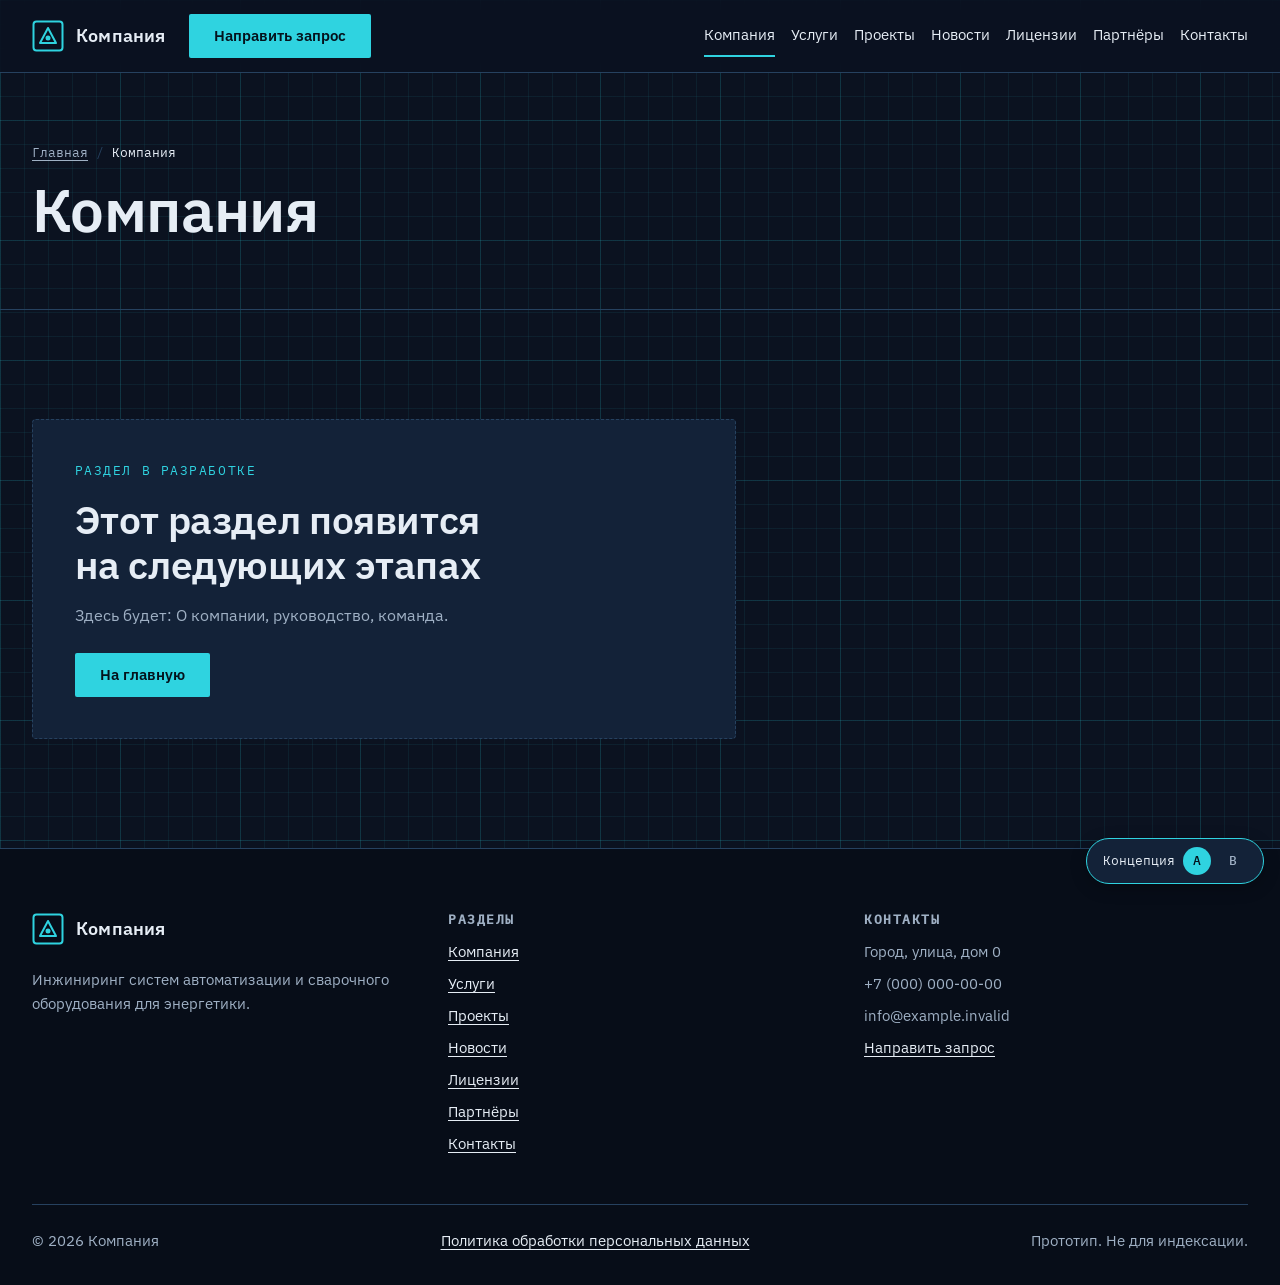
==== company.html @ 40358209 "WIP 0001: page skeleton - home, project page, section stubs, robots.txt" ====
<!doctype html>
<html lang="ru" class="no-js" data-concept="a">
<head>
  <meta charset="utf-8">
  <meta name="viewport" content="width=device-width, initial-scale=1">
  <meta name="robots" content="noindex, nofollow">
  <title>Компания — Компания (прототип)</title>
  <meta name="description" content="Компания: раздел в разработке.">
  <link rel="icon" href="assets/img/favicon.svg" type="image/svg+xml">
  <link rel="preload" href="assets/fonts/ibm-plex-sans/ibm-plex-sans-cyrillic-400-normal.woff2" as="font" type="font/woff2" crossorigin>
  <link rel="stylesheet" href="assets/css/fonts.css">
  <link rel="stylesheet" href="assets/css/tokens.css">
  <link rel="stylesheet" href="assets/css/base.css">
  <script src="assets/js/concept-init.js"></script>
  <script src="assets/js/main.js" defer></script>
</head>
<body>
  <a class="skip-link" href="#main">Перейти к содержанию</a>

  <header class="site-header">
    <div class="container site-header__inner">
      <a class="brand" href="index.html" aria-label="Компания — на главную">
        <svg class="brand__mark" viewBox="0 0 32 32" aria-hidden="true" focusable="false">
          <rect x="1.5" y="1.5" width="29" height="29" rx="3" fill="none" stroke="currentColor" stroke-width="2"/>
          <path d="M8 23 16 8l8 15z" fill="none" stroke="currentColor" stroke-width="2" stroke-linejoin="round"/>
          <circle cx="16" cy="18" r="2.5" fill="currentColor"/>
        </svg>
        <span class="brand__name">Компания</span>
      </a>
      <a class="btn btn--primary site-header__cta" href="contacts.html#request">Направить запрос</a>
      <button class="nav-toggle" type="button" data-nav-toggle aria-expanded="false" aria-controls="site-nav" aria-label="Открыть меню">
        <span class="nav-toggle__icon" aria-hidden="true"></span>
      </button>
      <nav class="site-nav" id="site-nav" aria-label="Основное меню">
        <ul class="site-nav__list">
            <li><a class="site-nav__link" href="company.html" aria-current="page">Компания</a></li>
            <li><a class="site-nav__link" href="services.html">Услуги</a></li>
            <li><a class="site-nav__link" href="projects.html">Проекты</a></li>
            <li><a class="site-nav__link" href="news.html">Новости</a></li>
            <li><a class="site-nav__link" href="licenses.html">Лицензии</a></li>
            <li><a class="site-nav__link" href="partners.html">Партнёры</a></li>
            <li><a class="site-nav__link" href="contacts.html">Контакты</a></li>
        </ul>
      </nav>
    </div>
  </header>

  <main id="main" tabindex="-1">
    <section class="page-head" aria-labelledby="page-title">
      <div class="container">
        <nav class="breadcrumbs" aria-label="Навигационная цепочка">
          <ol>
            <li><a href="index.html">Главная</a></li>
            <li><span aria-current="page">Компания</span></li>
          </ol>
        </nav>
        <h1 class="page-head__title" id="page-title">Компания</h1>
      </div>
    </section>
    <section class="stub" aria-label="Статус раздела">
      <div class="container">
        <div class="stub__card">
          <span class="eyebrow">Раздел в разработке</span>
          <h2>Этот раздел появится на следующих этапах</h2>
          <p class="stub__text">Здесь будет: О компании, руководство, команда.</p>
          <div class="stub__actions">
            <a class="btn btn--primary" href="index.html">На главную</a>
          </div>
        </div>
      </div>
    </section>
  </main>

  <footer class="site-footer theme-inverse">
    <div class="container">
      <div class="site-footer__grid">
        <div>
          <a class="brand" href="index.html" aria-label="Компания — на главную">
            <svg class="brand__mark" viewBox="0 0 32 32" aria-hidden="true" focusable="false">
          <rect x="1.5" y="1.5" width="29" height="29" rx="3" fill="none" stroke="currentColor" stroke-width="2"/>
          <path d="M8 23 16 8l8 15z" fill="none" stroke="currentColor" stroke-width="2" stroke-linejoin="round"/>
          <circle cx="16" cy="18" r="2.5" fill="currentColor"/>
        </svg>
            <span class="brand__name">Компания</span>
          </a>
          <p class="site-footer__muted" style="margin-top: var(--space-4)">Инжиниринг систем автоматизации и сварочного оборудования для энергетики.</p>
        </div>
        <nav aria-label="Разделы сайта">
          <h2 class="site-footer__title">Разделы</h2>
          <ul class="site-footer__list">
            <li><a href="company.html">Компания</a></li>
            <li><a href="services.html">Услуги</a></li>
            <li><a href="projects.html">Проекты</a></li>
            <li><a href="news.html">Новости</a></li>
            <li><a href="licenses.html">Лицензии</a></li>
            <li><a href="partners.html">Партнёры</a></li>
            <li><a href="contacts.html">Контакты</a></li>
          </ul>
        </nav>
        <div>
          <h2 class="site-footer__title">Контакты</h2>
          <ul class="site-footer__list">
            <li class="site-footer__muted">Город, улица, дом 0</li>
            <li class="site-footer__muted">+7 (000) 000-00-00</li>
            <li class="site-footer__muted">info@example.invalid</li>
            <li><a href="contacts.html#request">Направить запрос</a></li>
          </ul>
        </div>
      </div>
      <div class="site-footer__bottom">
        <span>© <span data-year>2026</span> Компания</span>
        <a href="privacy.html">Политика обработки персональных данных</a>
        <span>Прототип. Не для индексации.</span>
      </div>
    </div>
  </footer>

  <button class="concept-switch" type="button" data-concept-toggle hidden aria-label="Переключить концепцию оформления">
    <span aria-hidden="true">Концепция</span>
    <span class="concept-switch__opt is-active" data-concept-opt="a" aria-hidden="true">A</span>
    <span class="concept-switch__opt" data-concept-opt="b" aria-hidden="true">B</span>
  </button>
  <div class="visually-hidden" role="status" aria-live="polite" data-concept-status></div>
</body>
</html>
---- assets/css/fonts.css ----
/*
 * Self-hosted fonts (SIL Open Font License 1.1, see CREDITS.md and
 * assets/fonts/<family>/OFL.txt). Only Latin + Cyrillic subsets are shipped.
 * Paths are relative to this file, so the site works from any sub-folder.
 */

/* IBM Plex Sans — body and headings */
@font-face {
  font-family: "IBM Plex Sans";
  font-style: normal;
  font-weight: 400;
  font-display: swap;
  src: url("../fonts/ibm-plex-sans/ibm-plex-sans-cyrillic-400-normal.woff2") format("woff2");
  unicode-range: U+0301, U+0400-045F, U+0490-0491, U+04B0-04B1, U+2116;
}
@font-face {
  font-family: "IBM Plex Sans";
  font-style: normal;
  font-weight: 400;
  font-display: swap;
  src: url("../fonts/ibm-plex-sans/ibm-plex-sans-latin-400-normal.woff2") format("woff2");
  unicode-range: U+0000-00FF, U+0131, U+0152-0153, U+02BB-02BC, U+02C6, U+02DA, U+02DC, U+0304, U+0308, U+0329, U+2000-206F, U+20AC, U+2122, U+2191, U+2193, U+2212, U+2215, U+FEFF, U+FFFD;
}
@font-face {
  font-family: "IBM Plex Sans";
  font-style: normal;
  font-weight: 600;
  font-display: swap;
  src: url("../fonts/ibm-plex-sans/ibm-plex-sans-cyrillic-600-normal.woff2") format("woff2");
  unicode-range: U+0301, U+0400-045F, U+0490-0491, U+04B0-04B1, U+2116;
}
@font-face {
  font-family: "IBM Plex Sans";
  font-style: normal;
  font-weight: 600;
  font-display: swap;
  src: url("../fonts/ibm-plex-sans/ibm-plex-sans-latin-600-normal.woff2") format("woff2");
  unicode-range: U+0000-00FF, U+0131, U+0152-0153, U+02BB-02BC, U+02C6, U+02DA, U+02DC, U+0304, U+0308, U+0329, U+2000-206F, U+20AC, U+2122, U+2191, U+2193, U+2212, U+2215, U+FEFF, U+FFFD;
}

/* IBM Plex Mono — technical accent (labels, numbers, meta) */
@font-face {
  font-family: "IBM Plex Mono";
  font-style: normal;
  font-weight: 400;
  font-display: swap;
  src: url("../fonts/ibm-plex-mono/ibm-plex-mono-cyrillic-400-normal.woff2") format("woff2");
  unicode-range: U+0301, U+0400-045F, U+0490-0491, U+04B0-04B1, U+2116;
}
@font-face {
  font-family: "IBM Plex Mono";
  font-style: normal;
  font-weight: 400;
  font-display: swap;
  src: url("../fonts/ibm-plex-mono/ibm-plex-mono-latin-400-normal.woff2") format("woff2");
  unicode-range: U+0000-00FF, U+0131, U+0152-0153, U+02BB-02BC, U+02C6, U+02DA, U+02DC, U+0304, U+0308, U+0329, U+2000-206F, U+20AC, U+2122, U+2191, U+2193, U+2212, U+2215, U+FEFF, U+FFFD;
}
@font-face {
  font-family: "IBM Plex Mono";
  font-style: normal;
  font-weight: 500;
  font-display: swap;
  src: url("../fonts/ibm-plex-mono/ibm-plex-mono-cyrillic-500-normal.woff2") format("woff2");
  unicode-range: U+0301, U+0400-045F, U+0490-0491, U+04B0-04B1, U+2116;
}
@font-face {
  font-family: "IBM Plex Mono";
  font-style: normal;
  font-weight: 500;
  font-display: swap;
  src: url("../fonts/ibm-plex-mono/ibm-plex-mono-latin-500-normal.woff2") format("woff2");
  unicode-range: U+0000-00FF, U+0131, U+0152-0153, U+02BB-02BC, U+02C6, U+02DA, U+02DC, U+0304, U+0308, U+0329, U+2000-206F, U+20AC, U+2122, U+2191, U+2193, U+2212, U+2215, U+FEFF, U+FFFD;
}
---- assets/css/tokens.css ----
/*
 * Design tokens.
 *
 * The page carries data-concept="a" | "b" on <html> (set by assets/js/concept-init.js
 * before first paint). Components use only the custom properties below, never
 * raw colours, so a concept is switched by redefining tokens — nothing else.
 *
 *   A «инженерный тёмный»   — graphite / dark blue, cyan accent, drawing grid, mono accents
 *   B «корпоративный светлый» — white, dark-blue text, dark hero, calm blue accent
 *
 * .theme-inverse marks a block that sits on the "inverse" surface (hero, footer):
 * it re-maps the colour tokens to the --inv-* set of the active concept.
 */

:root {
  /* Typography */
  --font-sans: "IBM Plex Sans", system-ui, -apple-system, "Segoe UI", Roboto, Arial, sans-serif;
  --font-mono: "IBM Plex Mono", ui-monospace, "SFMono-Regular", Menlo, Consolas, monospace;
  --font-body: var(--font-sans);
  --font-heading: var(--font-sans);
  --font-label: var(--font-mono);

  --fs-xs: 0.8125rem;
  --fs-sm: 0.9375rem;
  --fs-base: 1rem;
  --fs-lg: 1.125rem;
  --fs-h3: clamp(1.25rem, 1.1rem + 0.6vw, 1.5rem);
  --fs-h2: clamp(1.625rem, 1.3rem + 1.4vw, 2.5rem);
  --fs-h1: clamp(2.125rem, 1.5rem + 2.8vw, 4rem);
  --lh-tight: 1.15;
  --lh-base: 1.6;
  --fw-regular: 400;
  --fw-bold: 600;

  /* Spacing (4 px base) */
  --space-1: 0.25rem;
  --space-2: 0.5rem;
  --space-3: 0.75rem;
  --space-4: 1rem;
  --space-5: 1.5rem;
  --space-6: 2rem;
  --space-7: 3rem;
  --space-8: 4rem;
  --space-9: 6rem;
  --section-pad: clamp(3rem, 2rem + 4vw, 6rem);

  /* Layout */
  --container: 76rem;
  --gutter: clamp(1rem, 0.5rem + 2vw, 2rem);
  --header-h: 4.5rem;

  /* Motion */
  --dur-fast: 150ms;
  --dur-base: 250ms;
  --ease: cubic-bezier(0.2, 0, 0, 1);

  --focus-width: 3px;
}

/* ---------- Concept A: «инженерный тёмный» (default) ---------- */
:root,
:root[data-concept="a"] {
  color-scheme: dark;

  --color-bg: #0b1220;
  --color-bg-alt: #0e1829;
  --color-surface: #132238;
  --color-surface-2: #1a2d47;
  --color-border: #26415f;
  --color-text: #e6edf5;
  --color-text-muted: #9fb0c4;
  --color-accent: #2fd3e0;
  --color-accent-hover: #74e6ef;
  --color-on-accent: #04121c;
  --color-link: #5fdde8;
  --color-focus: #ffd166;
  --color-header-bg: rgba(11, 18, 32, 0.88);

  --inv-bg: #070d18;
  --inv-bg-alt: #0b1424;
  --inv-surface: #10203a;
  --inv-border: #26415f;
  --inv-text: #e6edf5;
  --inv-text-muted: #9fb0c4;
  --inv-accent: #2fd3e0;
  --inv-accent-hover: #74e6ef;
  --inv-on-accent: #04121c;
  --inv-link: #5fdde8;

  /* "Drawing" grid behind the page */
  --grid-line: rgba(47, 211, 224, 0.07);
  --grid-line-major: rgba(47, 211, 224, 0.12);
  --grid-size: 24px;
  --grid-major: 120px;

  --radius-sm: 2px;
  --radius: 2px;
  --radius-lg: 4px;
  --shadow: none;
  --border-style: solid;

  --heading-weight: 600;
  --heading-tracking: -0.01em;
  --label-transform: uppercase;
  --label-tracking: 0.12em;

  --hero-bg:
    radial-gradient(60rem 30rem at 85% 20%, rgba(47, 211, 224, 0.16), transparent 60%),
    linear-gradient(180deg, #070d18 0%, #0b1220 100%);
}

/* ---------- Concept B: «корпоративный светлый» ---------- */
:root[data-concept="b"] {
  color-scheme: light;

  --color-bg: #ffffff;
  --color-bg-alt: #f3f6fb;
  --color-surface: #ffffff;
  --color-surface-2: #eef2f9;
  --color-border: #d5dce8;
  --color-text: #0b1640;
  --color-text-muted: #47526e;
  --color-accent: #1f5bd6;
  --color-accent-hover: #1747ab;
  --color-on-accent: #ffffff;
  --color-link: #1f5bd6;
  --color-focus: #e8590c;
  --color-header-bg: rgba(255, 255, 255, 0.94);

  --inv-bg: #0b1640;
  --inv-bg-alt: #101d4f;
  --inv-surface: #15245c;
  --inv-border: #2a3a78;
  --inv-text: #ffffff;
  --inv-text-muted: #b8c2dd;
  --inv-accent: #8fb3ff;
  --inv-accent-hover: #b9cfff;
  --inv-on-accent: #0b1640;
  --inv-link: #a9c4ff;

  --grid-line: transparent;
  --grid-line-major: transparent;
  --grid-size: 24px;
  --grid-major: 120px;

  --radius-sm: 4px;
  --radius: 8px;
  --radius-lg: 12px;
  --shadow: 0 1px 2px rgba(11, 22, 64, 0.06), 0 8px 24px rgba(11, 22, 64, 0.06);
  --border-style: solid;

  --font-label: var(--font-sans);
  --heading-weight: 600;
  --heading-tracking: -0.015em;
  --label-transform: none;
  --label-tracking: 0.02em;

  --hero-bg:
    radial-gradient(50rem 28rem at 80% 10%, rgba(143, 179, 255, 0.22), transparent 60%),
    linear-gradient(160deg, #0b1640 0%, #13246a 100%);
}

/* Blocks on the inverse surface (hero, footer, CTA bands) */
.theme-inverse {
  --color-bg: var(--inv-bg);
  --color-bg-alt: var(--inv-bg-alt);
  --color-surface: var(--inv-surface);
  --color-surface-2: var(--inv-surface);
  --color-border: var(--inv-border);
  --color-text: var(--inv-text);
  --color-text-muted: var(--inv-text-muted);
  --color-accent: var(--inv-accent);
  --color-accent-hover: var(--inv-accent-hover);
  --color-on-accent: var(--inv-on-accent);
  --color-link: var(--inv-link);
  color-scheme: dark;
}
---- assets/css/base.css ----
/*
 * Base layout and shared components: reset, typography, header, footer,
 * sections, placeholders, buttons, concept switcher, stub pages.
 * Colours come only from tokens.css.
 */

/* ---------- Reset ---------- */
*,
*::before,
*::after {
  box-sizing: border-box;
}
html {
  -webkit-text-size-adjust: 100%;
  text-size-adjust: 100%;
  scroll-padding-top: calc(var(--header-h) + var(--space-4));
}
body,
h1, h2, h3, h4, p, ul, ol, dl, dd, figure, blockquote {
  margin: 0;
}
ul[role="list"],
.list-reset {
  list-style: none;
  padding: 0;
}
img, svg {
  display: block;
  max-width: 100%;
}
button, input, select, textarea {
  font: inherit;
  color: inherit;
}

/* ---------- Page ---------- */
body {
  min-height: 100vh;
  display: flex;
  flex-direction: column;
  font-family: var(--font-body);
  font-size: var(--fs-base);
  line-height: var(--lh-base);
  color: var(--color-text);
  background-color: var(--color-bg);
  /* Drawing grid: visible in A, transparent lines in B */
  background-image:
    linear-gradient(var(--grid-line-major) 1px, transparent 1px),
    linear-gradient(90deg, var(--grid-line-major) 1px, transparent 1px),
    linear-gradient(var(--grid-line) 1px, transparent 1px),
    linear-gradient(90deg, var(--grid-line) 1px, transparent 1px);
  background-size:
    var(--grid-major) var(--grid-major),
    var(--grid-major) var(--grid-major),
    var(--grid-size) var(--grid-size),
    var(--grid-size) var(--grid-size);
  -webkit-font-smoothing: antialiased;
}
main {
  flex: 1 0 auto;
}

h1, h2, h3, h4 {
  font-family: var(--font-heading);
  font-weight: var(--heading-weight);
  letter-spacing: var(--heading-tracking);
  line-height: var(--lh-tight);
  text-wrap: balance;
}
h1 { font-size: var(--fs-h1); }
h2 { font-size: var(--fs-h2); }
h3 { font-size: var(--fs-h3); }

p { max-width: 70ch; }

a {
  color: var(--color-link);
  text-underline-offset: 0.2em;
  text-decoration-thickness: 1px;
}
a:hover {
  text-decoration-thickness: 2px;
}

:focus-visible {
  outline: var(--focus-width) solid var(--color-focus);
  outline-offset: 3px;
  border-radius: var(--radius-sm);
}

.container {
  width: 100%;
  max-width: calc(var(--container) + 2 * var(--gutter));
  margin-inline: auto;
  padding-inline: var(--gutter);
}

.visually-hidden {
  position: absolute !important;
  width: 1px;
  height: 1px;
  padding: 0;
  margin: -1px;
  overflow: hidden;
  clip: rect(0 0 0 0);
  white-space: nowrap;
  border: 0;
}

.skip-link {
  position: absolute;
  left: var(--space-4);
  top: -100px;
  z-index: 100;
  padding: var(--space-2) var(--space-4);
  background: var(--color-accent);
  color: var(--color-on-accent);
  font-weight: var(--fw-bold);
  border-radius: var(--radius);
}
.skip-link:focus {
  top: var(--space-4);
}

/* Small technical label ("eyebrow"): mono in A, sans in B */
.eyebrow {
  display: inline-block;
  font-family: var(--font-label);
  font-size: var(--fs-xs);
  text-transform: var(--label-transform);
  letter-spacing: var(--label-tracking);
  color: var(--color-accent);
}

/* ---------- Buttons ---------- */
.btn {
  display: inline-flex;
  align-items: center;
  justify-content: center;
  gap: var(--space-2);
  min-height: 2.75rem;
  padding: var(--space-2) var(--space-5);
  border: 1px solid transparent;
  border-radius: var(--radius);
  font-weight: var(--fw-bold);
  font-size: var(--fs-sm);
  line-height: 1.2;
  text-decoration: none;
  cursor: pointer;
  transition: background-color var(--dur-fast) var(--ease), color var(--dur-fast) var(--ease),
    border-color var(--dur-fast) var(--ease);
}
.btn--primary {
  background: var(--color-accent);
  color: var(--color-on-accent);
}
.btn--primary:hover {
  background: var(--color-accent-hover);
}
.btn--ghost {
  background: transparent;
  color: var(--color-text);
  border-color: var(--color-border);
}
.btn--ghost:hover {
  border-color: var(--color-accent);
  color: var(--color-text);
}

/* ---------- Header ---------- */
.site-header {
  position: sticky;
  top: 0;
  z-index: 50;
  background: var(--color-header-bg);
  border-bottom: 1px solid var(--color-border);
  -webkit-backdrop-filter: blur(8px);
  backdrop-filter: blur(8px);
}
.site-header__inner {
  display: flex;
  align-items: center;
  gap: var(--space-5);
  min-height: var(--header-h);
}

.brand {
  display: inline-flex;
  align-items: center;
  gap: var(--space-3);
  color: var(--color-text);
  text-decoration: none;
  font-weight: var(--fw-bold);
  font-size: var(--fs-lg);
  letter-spacing: 0.01em;
  flex-shrink: 0;
}
.brand__mark {
  width: 2rem;
  height: 2rem;
  color: var(--color-accent);
}

.site-nav {
  margin-left: auto;
}
.site-nav__list {
  display: flex;
  flex-wrap: wrap;
  gap: var(--space-1) var(--space-4);
  margin: 0;
  padding: 0;
  list-style: none;
}
.site-nav__link {
  display: inline-block;
  padding: var(--space-2) 0;
  color: var(--color-text);
  text-decoration: none;
  font-size: var(--fs-sm);
  border-bottom: 2px solid transparent;
}
.site-nav__link:hover {
  color: var(--color-text);
  border-bottom-color: var(--color-border);
}
.site-nav__link[aria-current] {
  border-bottom-color: var(--color-accent);
}
.site-header__cta {
  flex-shrink: 0;
}

.nav-toggle {
  display: none;
  margin-left: auto;
  width: 2.75rem;
  height: 2.75rem;
  padding: 0;
  border: 1px solid var(--color-border);
  border-radius: var(--radius);
  background: transparent;
  cursor: pointer;
  align-items: center;
  justify-content: center;
}
.nav-toggle__icon,
.nav-toggle__icon::before,
.nav-toggle__icon::after {
  display: block;
  width: 1.25rem;
  height: 2px;
  background: currentColor;
  transition: transform var(--dur-base) var(--ease), opacity var(--dur-fast) var(--ease);
}
.nav-toggle__icon {
  position: relative;
}
.nav-toggle__icon::before,
.nav-toggle__icon::after {
  content: "";
  position: absolute;
  left: 0;
}
.nav-toggle__icon::before { top: -6px; }
.nav-toggle__icon::after { top: 6px; }
.nav-toggle[aria-expanded="true"] .nav-toggle__icon { background: transparent; }
.nav-toggle[aria-expanded="true"] .nav-toggle__icon::before { transform: translateY(6px) rotate(45deg); }
.nav-toggle[aria-expanded="true"] .nav-toggle__icon::after { transform: translateY(-6px) rotate(-45deg); }

@media (max-width: 1099.98px) {
  .site-header__inner {
    flex-wrap: wrap;
    gap: var(--space-3);
  }
  .nav-toggle {
    display: inline-flex;
  }
  .site-header__cta {
    order: 2;
  }
  .nav-toggle {
    order: 3;
    margin-left: 0;
  }
  .brand {
    margin-right: auto;
  }
  .site-nav {
    order: 4;
    flex-basis: 100%;
    margin-left: 0;
    display: none;
    padding-bottom: var(--space-4);
  }
  /* Without JS the menu stays open, so navigation always works */
  .no-js .site-nav,
  .site-header.is-open .site-nav {
    display: block;
  }
  .no-js .nav-toggle {
    display: none;
  }
  .site-nav__list {
    flex-direction: column;
    gap: 0;
  }
  .site-nav__link {
    display: block;
    padding: var(--space-3) 0;
    border-bottom: 1px solid var(--color-border);
  }
  .site-nav__link[aria-current] {
    border-bottom-color: var(--color-border);
    box-shadow: inset 3px 0 0 var(--color-accent);
    padding-left: var(--space-3);
  }
}
@media (max-width: 479.98px) {
  .site-header__cta {
    padding-inline: var(--space-3);
    font-size: var(--fs-xs);
  }
  .brand__name {
    font-size: var(--fs-base);
  }
}

/* ---------- Sections ---------- */
.section {
  padding-block: var(--section-pad);
}
.section--alt {
  background-color: var(--color-bg-alt);
}
.section.theme-inverse {
  background-color: var(--color-bg);
  color: var(--color-text);
}
.section__head {
  display: grid;
  gap: var(--space-3);
  margin-bottom: var(--space-6);
}
.section__lead {
  color: var(--color-text-muted);
  font-size: var(--fs-lg);
}

/* Placeholder for blocks laid out in later tasks */
.placeholder {
  display: grid;
  place-items: center;
  gap: var(--space-2);
  min-height: 10rem;
  padding: var(--space-6) var(--space-5);
  border: 1px dashed var(--color-border);
  border-radius: var(--radius-lg);
  background: color-mix(in srgb, var(--color-surface) 60%, transparent);
  color: var(--color-text-muted);
  text-align: center;
  font-size: var(--fs-sm);
}
.placeholder__tag {
  font-family: var(--font-mono);
  font-size: var(--fs-xs);
  letter-spacing: 0.08em;
  text-transform: uppercase;
  color: var(--color-accent);
}
.placeholder--tall {
  min-height: 18rem;
}

/* ---------- Hero (home first screen) ---------- */
.hero {
  position: relative;
  overflow: hidden;
  background: var(--hero-bg);
  color: var(--color-text);
  padding-block: clamp(4rem, 3rem + 6vw, 8rem);
  min-height: min(48rem, calc(100vh - var(--header-h)));
  display: flex;
  align-items: center;
}
.hero__grid {
  display: grid;
  gap: var(--space-7);
  align-items: center;
}
@media (min-width: 900px) {
  .hero__grid {
    grid-template-columns: 1.4fr 1fr;
  }
}
.hero__brand {
  display: flex;
  align-items: center;
  gap: var(--space-4);
  margin-bottom: var(--space-5);
}
.hero__logo {
  width: 3.5rem;
  height: 3.5rem;
  color: var(--color-accent);
}
.hero__title {
  margin-bottom: var(--space-4);
}
.hero__slogan {
  font-size: var(--fs-lg);
  color: var(--color-text-muted);
  margin-bottom: var(--space-6);
}
.hero__actions {
  display: flex;
  flex-wrap: wrap;
  gap: var(--space-3);
}
.hero__sign {
  justify-self: center;
  width: min(18rem, 70vw);
  color: var(--color-accent);
}
.hero__sign text {
  fill: var(--color-text);
  font-family: var(--font-label);
  font-size: 9px;
  letter-spacing: 0.1em;
}

/* ---------- Page head (inner pages) ---------- */
.page-head {
  padding-block: clamp(2.5rem, 2rem + 3vw, 5rem) var(--space-7);
  border-bottom: 1px solid var(--color-border);
}
.page-head__title {
  margin-block: var(--space-3) var(--space-4);
}
.breadcrumbs ol {
  display: flex;
  flex-wrap: wrap;
  gap: var(--space-2);
  margin: 0;
  padding: 0;
  list-style: none;
  font-size: var(--fs-xs);
  font-family: var(--font-label);
  color: var(--color-text-muted);
}
.breadcrumbs li + li::before {
  content: "/";
  margin-right: var(--space-2);
  color: var(--color-border);
}
.breadcrumbs a {
  color: var(--color-text-muted);
}
.breadcrumbs [aria-current="page"] {
  color: var(--color-text);
}

/* Project metadata list */
.meta-list {
  display: grid;
  grid-template-columns: repeat(auto-fit, minmax(12rem, 1fr));
  gap: var(--space-4);
  margin-top: var(--space-6);
}
.meta-list__item {
  padding: var(--space-4);
  border: 1px solid var(--color-border);
  border-radius: var(--radius);
  background: var(--color-surface);
}
.meta-list dt {
  font-family: var(--font-label);
  font-size: var(--fs-xs);
  text-transform: var(--label-transform);
  letter-spacing: var(--label-tracking);
  color: var(--color-text-muted);
}
.meta-list dd {
  font-weight: var(--fw-bold);
  margin-top: var(--space-1);
}

/* CTA band */
.cta-band__inner {
  display: flex;
  flex-wrap: wrap;
  align-items: center;
  justify-content: space-between;
  gap: var(--space-5);
}

/* ---------- Stub page ("раздел в разработке") ---------- */
.stub {
  padding-block: clamp(3rem, 2rem + 6vw, 7rem);
}
.stub__card {
  display: grid;
  gap: var(--space-4);
  max-width: 44rem;
  padding: clamp(1.5rem, 1rem + 2vw, 3rem);
  border: 1px dashed var(--color-border);
  border-radius: var(--radius-lg);
  background: var(--color-surface);
  box-shadow: var(--shadow);
}
.stub__text {
  color: var(--color-text-muted);
}
.stub__actions {
  display: flex;
  flex-wrap: wrap;
  gap: var(--space-3);
  margin-top: var(--space-2);
}

/* ---------- Footer ---------- */
.site-footer {
  background-color: var(--color-bg);
  color: var(--color-text);
  border-top: 1px solid var(--color-border);
  padding-block: var(--space-8) var(--space-6);
  font-size: var(--fs-sm);
}
.site-footer__grid {
  display: grid;
  gap: var(--space-6);
  grid-template-columns: repeat(auto-fit, minmax(14rem, 1fr));
}
.site-footer__title {
  font-family: var(--font-label);
  font-size: var(--fs-xs);
  font-weight: var(--fw-bold);
  text-transform: var(--label-transform);
  letter-spacing: var(--label-tracking);
  color: var(--color-text-muted);
  margin-bottom: var(--space-3);
}
.site-footer__list {
  display: grid;
  gap: var(--space-2);
  margin: 0;
  padding: 0;
  list-style: none;
}
.site-footer a {
  color: var(--color-text);
}
.site-footer__muted {
  color: var(--color-text-muted);
}
.site-footer__bottom {
  display: flex;
  flex-wrap: wrap;
  justify-content: space-between;
  gap: var(--space-3);
  margin-top: var(--space-7);
  padding-top: var(--space-5);
  border-top: 1px solid var(--color-border);
  color: var(--color-text-muted);
}

/* ---------- Concept switcher (fixed corner button) ---------- */
.concept-switch {
  position: fixed;
  right: max(var(--space-4), env(safe-area-inset-right));
  bottom: max(var(--space-4), env(safe-area-inset-bottom));
  z-index: 90;
  display: inline-flex;
  align-items: center;
  gap: var(--space-2);
  min-height: 2.75rem;
  padding: var(--space-2) var(--space-4);
  border: 1px solid var(--color-accent);
  border-radius: 999px;
  background: var(--color-surface);
  color: var(--color-text);
  font-family: var(--font-mono);
  font-size: var(--fs-xs);
  box-shadow: 0 4px 16px rgba(0, 0, 0, 0.25);
  cursor: pointer;
}
.concept-switch:hover {
  background: var(--color-surface-2);
}
.concept-switch__opt {
  display: inline-grid;
  place-items: center;
  width: 1.75rem;
  height: 1.75rem;
  border-radius: 50%;
  font-weight: 500;
  color: var(--color-text-muted);
}
.concept-switch__opt.is-active {
  background: var(--color-accent);
  color: var(--color-on-accent);
}

/* Smooth theme change; switched off for reduced motion below */
body,
.site-header,
.site-footer,
.section,
.btn,
.placeholder {
  transition-property: background-color, color, border-color;
  transition-duration: var(--dur-base);
  transition-timing-function: var(--ease);
}

@media (prefers-reduced-motion: reduce) {
  *,
  *::before,
  *::after {
    animation-duration: 0.01ms !important;
    animation-iteration-count: 1 !important;
    transition-duration: 0.01ms !important;
    scroll-behavior: auto !important;
  }
}
@media (prefers-reduced-motion: no-preference) {
  html {
    scroll-behavior: smooth;
  }
}
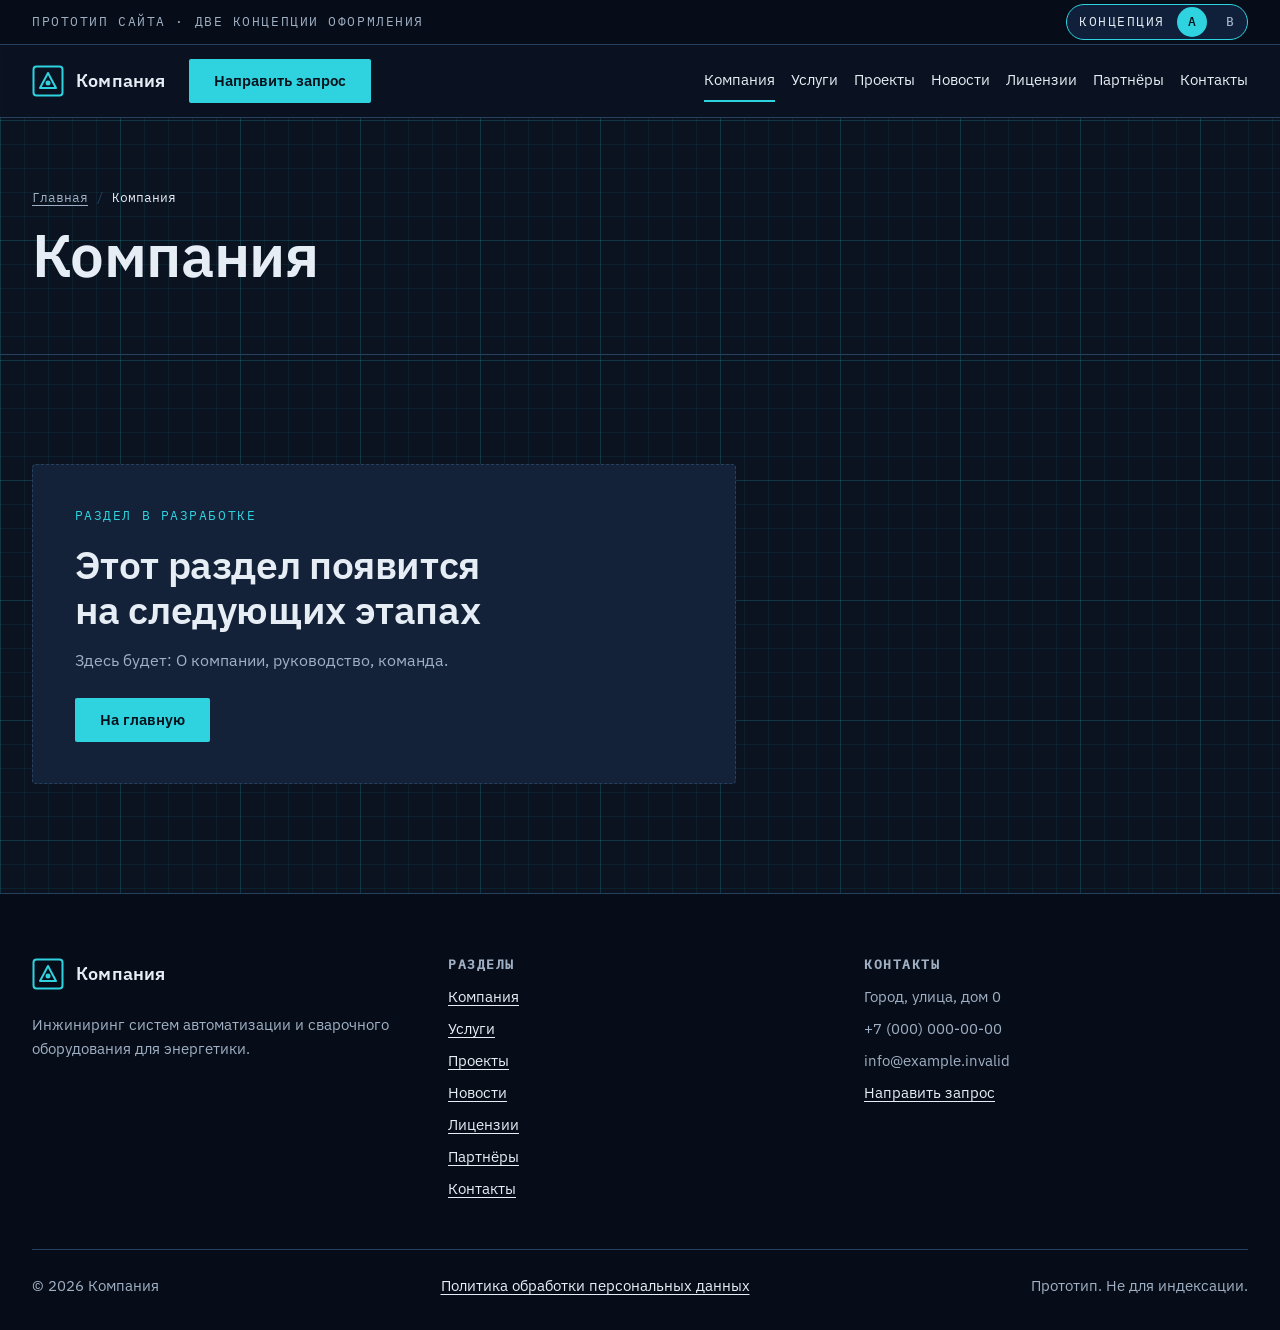
==== commit 507d03d0: "WIP 0007: A/B switcher moves into a prototype strip above the header, no longer covers content" ====
--- a/company.html
+++ b/company.html
@@ -16,6 +16,16 @@
 </head>
 <body>
   <a class="skip-link" href="#main">Перейти к содержанию</a>
+  <div class="proto-bar theme-inverse">
+    <div class="container proto-bar__inner">
+      <p class="proto-bar__note">Прототип<span class="proto-bar__hint"> сайта · две концепции оформления</span></p>
+      <button class="concept-switch" type="button" data-concept-toggle hidden aria-label="Переключить концепцию оформления">
+        <span class="concept-switch__word" aria-hidden="true">Концепция</span>
+        <span class="concept-switch__opt is-active" data-concept-opt="a" aria-hidden="true">A</span>
+        <span class="concept-switch__opt" data-concept-opt="b" aria-hidden="true">B</span>
+      </button>
+    </div>
+  </div>
 
   <header class="site-header">
     <div class="container site-header__inner">
@@ -83,7 +93,7 @@
         </svg>
             <span class="brand__name">Компания</span>
           </a>
-          <p class="site-footer__muted" style="margin-top: var(--space-4)">Инжиниринг систем автоматизации и сварочного оборудования для энергетики.</p>
+          <p class="site-footer__muted site-footer__about">Инжиниринг систем автоматизации и сварочного оборудования для энергетики.</p>
         </div>
         <nav aria-label="Разделы сайта">
           <h2 class="site-footer__title">Разделы</h2>
@@ -115,11 +125,6 @@
     </div>
   </footer>
 
-  <button class="concept-switch" type="button" data-concept-toggle hidden aria-label="Переключить концепцию оформления">
-    <span aria-hidden="true">Концепция</span>
-    <span class="concept-switch__opt is-active" data-concept-opt="a" aria-hidden="true">A</span>
-    <span class="concept-switch__opt" data-concept-opt="b" aria-hidden="true">B</span>
-  </button>
   <div class="visually-hidden" role="status" aria-live="polite" data-concept-status></div>
 </body>
 </html>
--- a/assets/css/fonts.css
+++ b/assets/css/fonts.css
@@ -71,3 +71,69 @@
   src: url("../fonts/ibm-plex-mono/ibm-plex-mono-latin-500-normal.woff2") format("woff2");
   unicode-range: U+0000-00FF, U+0131, U+0152-0153, U+02BB-02BC, U+02C6, U+02DA, U+02DC, U+0304, U+0308, U+0329, U+2000-206F, U+20AC, U+2122, U+2191, U+2193, U+2212, U+2215, U+FEFF, U+FFFD;
 }
+
+/* Inter — body and headings of concept B (loaded only when B is shown) */
+@font-face {
+  font-family: "Inter";
+  font-style: normal;
+  font-weight: 300;
+  font-display: swap;
+  src: url("../fonts/inter/inter-cyrillic-300-normal.woff2") format("woff2");
+  unicode-range: U+0301, U+0400-045F, U+0490-0491, U+04B0-04B1, U+2116;
+}
+@font-face {
+  font-family: "Inter";
+  font-style: normal;
+  font-weight: 300;
+  font-display: swap;
+  src: url("../fonts/inter/inter-latin-300-normal.woff2") format("woff2");
+  unicode-range: U+0000-00FF, U+0131, U+0152-0153, U+02BB-02BC, U+02C6, U+02DA, U+02DC, U+0304, U+0308, U+0329, U+2000-206F, U+20AC, U+2122, U+2191, U+2193, U+2212, U+2215, U+FEFF, U+FFFD;
+}
+@font-face {
+  font-family: "Inter";
+  font-style: normal;
+  font-weight: 400;
+  font-display: swap;
+  src: url("../fonts/inter/inter-cyrillic-400-normal.woff2") format("woff2");
+  unicode-range: U+0301, U+0400-045F, U+0490-0491, U+04B0-04B1, U+2116;
+}
+@font-face {
+  font-family: "Inter";
+  font-style: normal;
+  font-weight: 400;
+  font-display: swap;
+  src: url("../fonts/inter/inter-latin-400-normal.woff2") format("woff2");
+  unicode-range: U+0000-00FF, U+0131, U+0152-0153, U+02BB-02BC, U+02C6, U+02DA, U+02DC, U+0304, U+0308, U+0329, U+2000-206F, U+20AC, U+2122, U+2191, U+2193, U+2212, U+2215, U+FEFF, U+FFFD;
+}
+@font-face {
+  font-family: "Inter";
+  font-style: normal;
+  font-weight: 500;
+  font-display: swap;
+  src: url("../fonts/inter/inter-cyrillic-500-normal.woff2") format("woff2");
+  unicode-range: U+0301, U+0400-045F, U+0490-0491, U+04B0-04B1, U+2116;
+}
+@font-face {
+  font-family: "Inter";
+  font-style: normal;
+  font-weight: 500;
+  font-display: swap;
+  src: url("../fonts/inter/inter-latin-500-normal.woff2") format("woff2");
+  unicode-range: U+0000-00FF, U+0131, U+0152-0153, U+02BB-02BC, U+02C6, U+02DA, U+02DC, U+0304, U+0308, U+0329, U+2000-206F, U+20AC, U+2122, U+2191, U+2193, U+2212, U+2215, U+FEFF, U+FFFD;
+}
+@font-face {
+  font-family: "Inter";
+  font-style: normal;
+  font-weight: 600;
+  font-display: swap;
+  src: url("../fonts/inter/inter-cyrillic-600-normal.woff2") format("woff2");
+  unicode-range: U+0301, U+0400-045F, U+0490-0491, U+04B0-04B1, U+2116;
+}
+@font-face {
+  font-family: "Inter";
+  font-style: normal;
+  font-weight: 600;
+  font-display: swap;
+  src: url("../fonts/inter/inter-latin-600-normal.woff2") format("woff2");
+  unicode-range: U+0000-00FF, U+0131, U+0152-0153, U+02BB-02BC, U+02C6, U+02DA, U+02DC, U+0304, U+0308, U+0329, U+2000-206F, U+20AC, U+2122, U+2191, U+2193, U+2212, U+2215, U+FEFF, U+FFFD;
+}
--- a/assets/css/tokens.css
+++ b/assets/css/tokens.css
@@ -48,6 +48,7 @@
   --container: 76rem;
   --gutter: clamp(1rem, 0.5rem + 2vw, 2rem);
   --header-h: 4.5rem;
+  --proto-bar-h: 2.75rem;              /* prototype strip with the A/B switcher */
 
   /* Motion */
   --dur-fast: 150ms;
@@ -104,6 +105,38 @@
   --label-transform: uppercase;
   --label-tracking: 0.12em;
 
+  /* Content blocks (assets/css/blocks.css) */
+  --tick: var(--color-accent);          /* drawing corner marks on cards; off in B */
+  --card-lift: -2px;                    /* hover shift of a card */
+  --figure-font: var(--font-mono);      /* big numbers in «Цифры» */
+  --figure-weight: 500;
+  --figure-color: var(--color-accent);
+  --field-bg: #0b1220;
+  --field-border: #6b86a6;              /* >= 3:1 against every A surface */
+  --color-error: #ff8a8a;
+  --color-success: #6ee7a8;
+  --partner-ink: #9fb0c4;
+  /* tick of the checked checkbox, colour = --color-on-accent (inline data URI, no request) */
+  --check-icon: url("data:image/svg+xml,%3Csvg xmlns='http://www.w3.org/2000/svg' viewBox='0 0 16 16'%3E%3Cpath d='M3 8.5l3 3 7-7' fill='none' stroke='%2304121c' stroke-width='2.4' stroke-linecap='round' stroke-linejoin='round'/%3E%3C/svg%3E");
+
+  /* Pentagon sign (index.html hero): plate under the drawing-style art */
+  --sign-plate: #070d18;
+  --sign-fill-1: #10203a;
+  --sign-fill-2: #070d18;
+  --sign-on-fill: #e6edf5;
+
+  /* First-screen artwork (tools/gen_art.py); hero text stays AA over it thanks to
+     the scrim in base.css — worst case checked by tools/check_hero_contrast.py */
+  /* Concept-B home layout (assets/css/home-b.css); neutral values here, A never uses them */
+  --tint: var(--color-surface-2);
+  --tint-strong: var(--color-border);
+  --illus-bg: var(--color-surface);
+  --shadow-lg: none;
+  --radius-xl: 4px;
+
+  --hero-art: url("../img/hero-a.svg");
+  --hero-scan: block;
+
   --hero-bg:
     radial-gradient(60rem 30rem at 85% 20%, rgba(47, 211, 224, 0.16), transparent 60%),
     linear-gradient(180deg, #070d18 0%, #0b1220 100%);
@@ -149,11 +182,45 @@
   --shadow: 0 1px 2px rgba(11, 22, 64, 0.06), 0 8px 24px rgba(11, 22, 64, 0.06);
   --border-style: solid;
 
+  /* Inter (assets/fonts/inter): calmer, rounder corporate sans than Plex */
+  --font-sans: "Inter", system-ui, -apple-system, "Segoe UI", Roboto, Arial, sans-serif;
   --font-label: var(--font-sans);
   --heading-weight: 600;
-  --heading-tracking: -0.015em;
+  --heading-tracking: -0.025em;
   --label-transform: none;
   --label-tracking: 0.02em;
+
+  /* Content blocks (assets/css/blocks.css) */
+  --tick: transparent;
+  --card-lift: -4px;
+  --figure-font: var(--font-sans);
+  --figure-weight: 600;
+  --figure-color: var(--color-accent);
+  --field-bg: #ffffff;
+  --field-border: #7c88a3;              /* >= 3:1 against white and the light alt surfaces */
+  --color-error: #b42318;
+  --color-success: #157a3e;
+  --partner-ink: #47526e;
+  --check-icon: url("data:image/svg+xml,%3Csvg xmlns='http://www.w3.org/2000/svg' viewBox='0 0 16 16'%3E%3Cpath d='M3 8.5l3 3 7-7' fill='none' stroke='%23ffffff' stroke-width='2.4' stroke-linecap='round' stroke-linejoin='round'/%3E%3C/svg%3E");
+
+  /* Pentagon sign: solid blue body with white lettering */
+  --sign-plate: #0b1640;
+  --sign-fill-1: #2a62db;
+  --sign-fill-2: #142a78;
+  --sign-on-fill: #ffffff;
+
+  /* Home page layout of B (assets/css/home-b.css) */
+  --tint: #eaf0fc;                      /* soft accent wash: pills, icon plates */
+  --tint-strong: #c9d8f6;               /* silhouettes and shapes in illustrations */
+  --illus-bg:                           /* "photo-like" illustration panels */
+    radial-gradient(120% 90% at 85% 10%, rgba(143, 179, 255, 0.55), transparent 55%),
+    radial-gradient(90% 80% at 10% 100%, rgba(31, 91, 214, 0.18), transparent 60%),
+    linear-gradient(160deg, #f4f7fd 0%, #dfe8fa 100%);
+  --shadow-lg: 0 2px 6px rgba(11, 22, 64, 0.05), 0 24px 56px rgba(11, 22, 64, 0.12);
+  --radius-xl: 24px;
+
+  --hero-art: url("../img/hero-b.svg");
+  --hero-scan: none;
 
   --hero-bg:
     radial-gradient(50rem 28rem at 80% 10%, rgba(143, 179, 255, 0.22), transparent 60%),
--- a/assets/css/base.css
+++ b/assets/css/base.css
@@ -317,6 +317,16 @@
   }
 }
 @media (max-width: 479.98px) {
+  .site-header__inner {
+    gap: var(--space-2);
+  }
+  .site-header .brand {
+    gap: var(--space-2);
+  }
+  .site-header .brand__mark {
+    width: 1.75rem;
+    height: 1.75rem;
+  }
   .site-header__cta {
     padding-inline: var(--space-3);
     font-size: var(--fs-xs);
@@ -379,9 +389,53 @@
   background: var(--hero-bg);
   color: var(--color-text);
   padding-block: clamp(4rem, 3rem + 6vw, 8rem);
-  min-height: min(48rem, calc(100vh - var(--header-h)));
-  display: flex;
-  align-items: center;
+  min-height: min(48rem, calc(100vh - var(--header-h) - var(--proto-bar-h)));
+  display: flex;
+  align-items: center;
+}
+/* Code-drawn background: artwork (--hero-art), scan line (A only), scrim on top */
+.hero__art {
+  position: absolute;
+  inset: 0;
+  z-index: 0;
+  pointer-events: none;
+  background: var(--hero-art) right center / cover no-repeat;
+}
+/* Scrim strengths are the SCRIMS in tools/check_hero_contrast.py: keep in sync.
+ * The text column ends at <= 56 % of the hero width on wide screens. */
+.hero__art::after {
+  content: "";
+  position: absolute;
+  inset: 0;
+  background: color-mix(in srgb, var(--color-bg) 62%, transparent);
+}
+@media (min-width: 900px) {
+  .hero__art::after {
+    background: linear-gradient(90deg,
+      color-mix(in srgb, var(--color-bg) 85%, transparent) 0%,
+      color-mix(in srgb, var(--color-bg) 72%, transparent) 58%,
+      transparent 80%);
+  }
+}
+.hero__scan {
+  display: var(--hero-scan);
+  position: absolute;
+  top: 0;
+  bottom: 0;
+  left: 0;
+  width: 1px;
+  background: linear-gradient(180deg, transparent, color-mix(in srgb, var(--color-accent) 60%, transparent) 30%, color-mix(in srgb, var(--color-accent) 60%, transparent) 70%, transparent);
+  box-shadow: 0 0 14px 1px color-mix(in srgb, var(--color-accent) 40%, transparent);
+  opacity: 0.5;
+  animation: hero-scan 16s linear infinite;
+}
+@keyframes hero-scan {
+  from { transform: translateX(-2vw); }
+  to { transform: translateX(102vw); }
+}
+.hero > .container {
+  position: relative;
+  z-index: 1;
 }
 .hero__grid {
   display: grid;
@@ -419,14 +473,83 @@
 }
 .hero__sign {
   justify-self: center;
-  width: min(18rem, 70vw);
+  width: min(20rem, 72vw);
+}
+
+/* ---------- Pentagon sign (inline SVG, see the comment above it in index.html) ----------
+ * One <text> serves both concepts; the drawing differs: group --a (contour, inner
+ * frame, measuring scale, nodes) in A, group --b (solid body, inner frame) in B. */
+.sign {
   color: var(--color-accent);
-}
-.hero__sign text {
-  fill: var(--color-text);
+  overflow: visible;
+}
+.sign__art--b {
+  display: none;
+}
+:root[data-concept="b"] .sign__art--a {
+  display: none;
+}
+:root[data-concept="b"] .sign__art--b {
+  display: inline;
+}
+.sign__plate {
+  fill: var(--sign-plate);
+  fill-opacity: 0.88;
+}
+.sign__outline,
+.sign__line,
+.sign__frame,
+.sign__ticks,
+.sign__marks,
+.sign__ring,
+.sign__inner,
+.sign__rule {
+  fill: none;
+  stroke: currentColor;
+}
+.sign__outline { stroke-width: 2; }
+.sign__line { stroke-width: 0.75; opacity: 0.7; }
+.sign__ticks { stroke-width: 0.75; }
+.sign__frame { stroke-width: 1.25; }
+.sign__marks { stroke-width: 1; opacity: 0.8; }
+.sign__nodes {
+  fill: var(--sign-plate);
+  stroke: currentColor;
+  stroke-width: 1.25;
+}
+.sign__ring { stroke-width: 1.25; opacity: 0.8; }
+.sign__stop-1 { stop-color: var(--sign-fill-1); }
+.sign__stop-2 { stop-color: var(--sign-fill-2); }
+.sign__inner,
+.sign__rule {
+  stroke: var(--sign-on-fill);
+  stroke-width: 1;
+  opacity: 0.55;
+}
+.sign__text {
+  fill: var(--sign-on-fill);
   font-family: var(--font-label);
-  font-size: 9px;
-  letter-spacing: 0.1em;
+  font-size: 15px;
+  font-weight: 500;
+  letter-spacing: 0.06em;
+  text-transform: var(--label-transform);
+}
+:root[data-concept="b"] .sign__text {
+  font-family: var(--font-heading);
+  font-size: 17px;
+  font-weight: 600;
+  letter-spacing: 0.01em;
+}
+
+/* ---------- Concept-specific images: <img class="only-a"> + <img class="only-b"> ---------- */
+.only-b {
+  display: none;
+}
+:root[data-concept="b"] .only-a {
+  display: none;
+}
+:root[data-concept="b"] .only-b {
+  display: block;
 }
 
 /* ---------- Page head (inner pages) ---------- */
@@ -458,31 +581,6 @@
 }
 .breadcrumbs [aria-current="page"] {
   color: var(--color-text);
-}
-
-/* Project metadata list */
-.meta-list {
-  display: grid;
-  grid-template-columns: repeat(auto-fit, minmax(12rem, 1fr));
-  gap: var(--space-4);
-  margin-top: var(--space-6);
-}
-.meta-list__item {
-  padding: var(--space-4);
-  border: 1px solid var(--color-border);
-  border-radius: var(--radius);
-  background: var(--color-surface);
-}
-.meta-list dt {
-  font-family: var(--font-label);
-  font-size: var(--fs-xs);
-  text-transform: var(--label-transform);
-  letter-spacing: var(--label-tracking);
-  color: var(--color-text-muted);
-}
-.meta-list dd {
-  font-weight: var(--fw-bold);
-  margin-top: var(--space-1);
 }
 
 /* CTA band */
@@ -553,6 +651,9 @@
 .site-footer__muted {
   color: var(--color-text-muted);
 }
+.site-footer__about {
+  margin-top: var(--space-4);
+}
 .site-footer__bottom {
   display: flex;
   flex-wrap: wrap;
@@ -564,41 +665,72 @@
   color: var(--color-text-muted);
 }
 
-/* ---------- Concept switcher (fixed corner button) ---------- */
+/* ---------- Prototype bar with the concept switcher ----------
+   A thin strip above the header, in the normal flow: it scrolls away with the page
+   and never covers content (a fixed corner button used to hide the footer line). */
+.proto-bar {
+  background: var(--color-bg);
+  color: var(--color-text-muted);
+  border-bottom: 1px solid var(--color-border);
+  font-size: var(--fs-xs);
+}
+.proto-bar__inner {
+  display: flex;
+  align-items: center;
+  justify-content: space-between;
+  gap: var(--space-3);
+  min-height: var(--proto-bar-h);
+}
+.proto-bar__note {
+  font-family: var(--font-label);
+  letter-spacing: var(--label-tracking);
+  text-transform: var(--label-transform);
+}
 .concept-switch {
-  position: fixed;
-  right: max(var(--space-4), env(safe-area-inset-right));
-  bottom: max(var(--space-4), env(safe-area-inset-bottom));
-  z-index: 90;
   display: inline-flex;
   align-items: center;
   gap: var(--space-2);
-  min-height: 2.75rem;
-  padding: var(--space-2) var(--space-4);
+  flex-shrink: 0;
+  min-height: 2.25rem;
+  padding: 0.125rem 0.125rem 0.125rem var(--space-3);
   border: 1px solid var(--color-accent);
   border-radius: 999px;
   background: var(--color-surface);
   color: var(--color-text);
-  font-family: var(--font-mono);
+  font-family: var(--font-label);
   font-size: var(--fs-xs);
-  box-shadow: 0 4px 16px rgba(0, 0, 0, 0.25);
+  letter-spacing: var(--label-tracking);
+  text-transform: var(--label-transform);
   cursor: pointer;
+}
+.concept-switch[hidden] {
+  display: none;
 }
 .concept-switch:hover {
   background: var(--color-surface-2);
+}
+.concept-switch__word {
+  margin-right: var(--space-1);
 }
 .concept-switch__opt {
   display: inline-grid;
   place-items: center;
-  width: 1.75rem;
-  height: 1.75rem;
+  width: 1.875rem;
+  height: 1.875rem;
   border-radius: 50%;
+  font-family: var(--font-mono);
   font-weight: 500;
+  letter-spacing: 0;
   color: var(--color-text-muted);
 }
 .concept-switch__opt.is-active {
   background: var(--color-accent);
   color: var(--color-on-accent);
+}
+@media (max-width: 599.98px) {
+  .proto-bar__hint {
+    display: none;
+  }
 }
 
 /* Smooth theme change; switched off for reduced motion below */
@@ -614,6 +746,10 @@
 }
 
 @media (prefers-reduced-motion: reduce) {
+  .hero__scan {
+    display: none;
+    animation: none;
+  }
   *,
   *::before,
   *::after {
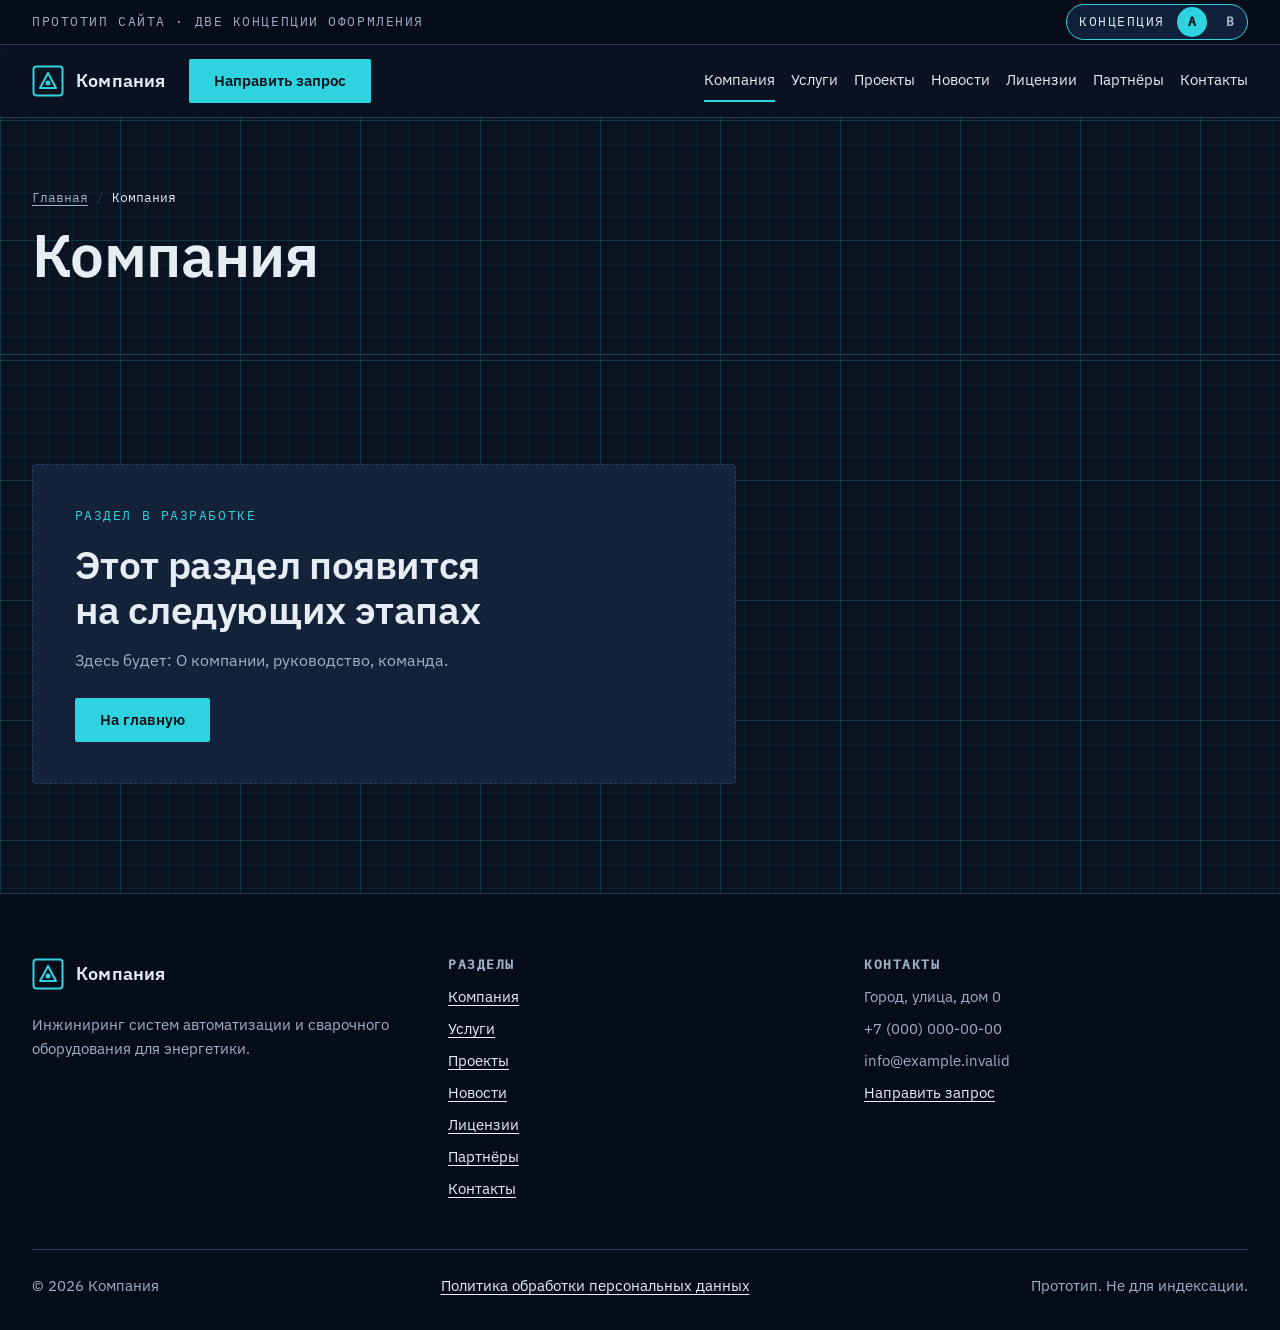
==== commit d7e5a70e: "WIP 0007: switcher name contains its visible label; preload only the active concept's text font" ====
--- a/company.html
+++ b/company.html
@@ -7,7 +7,6 @@
   <title>Компания — Компания (прототип)</title>
   <meta name="description" content="Компания: раздел в разработке.">
   <link rel="icon" href="assets/img/favicon.svg" type="image/svg+xml">
-  <link rel="preload" href="assets/fonts/ibm-plex-sans/ibm-plex-sans-cyrillic-400-normal.woff2" as="font" type="font/woff2" crossorigin>
   <link rel="stylesheet" href="assets/css/fonts.css">
   <link rel="stylesheet" href="assets/css/tokens.css">
   <link rel="stylesheet" href="assets/css/base.css">
@@ -19,7 +18,7 @@
   <div class="proto-bar theme-inverse">
     <div class="container proto-bar__inner">
       <p class="proto-bar__note">Прототип<span class="proto-bar__hint"> сайта · две концепции оформления</span></p>
-      <button class="concept-switch" type="button" data-concept-toggle hidden aria-label="Переключить концепцию оформления">
+      <button class="concept-switch" type="button" data-concept-toggle hidden aria-label="Концепция A B: переключить оформление">
         <span class="concept-switch__word" aria-hidden="true">Концепция</span>
         <span class="concept-switch__opt is-active" data-concept-opt="a" aria-hidden="true">A</span>
         <span class="concept-switch__opt" data-concept-opt="b" aria-hidden="true">B</span>
--- a/assets/css/base.css
+++ b/assets/css/base.css
@@ -718,8 +718,7 @@
   width: 1.875rem;
   height: 1.875rem;
   border-radius: 50%;
-  font-family: var(--font-mono);
-  font-weight: 500;
+  font-weight: 600;
   letter-spacing: 0;
   color: var(--color-text-muted);
 }
